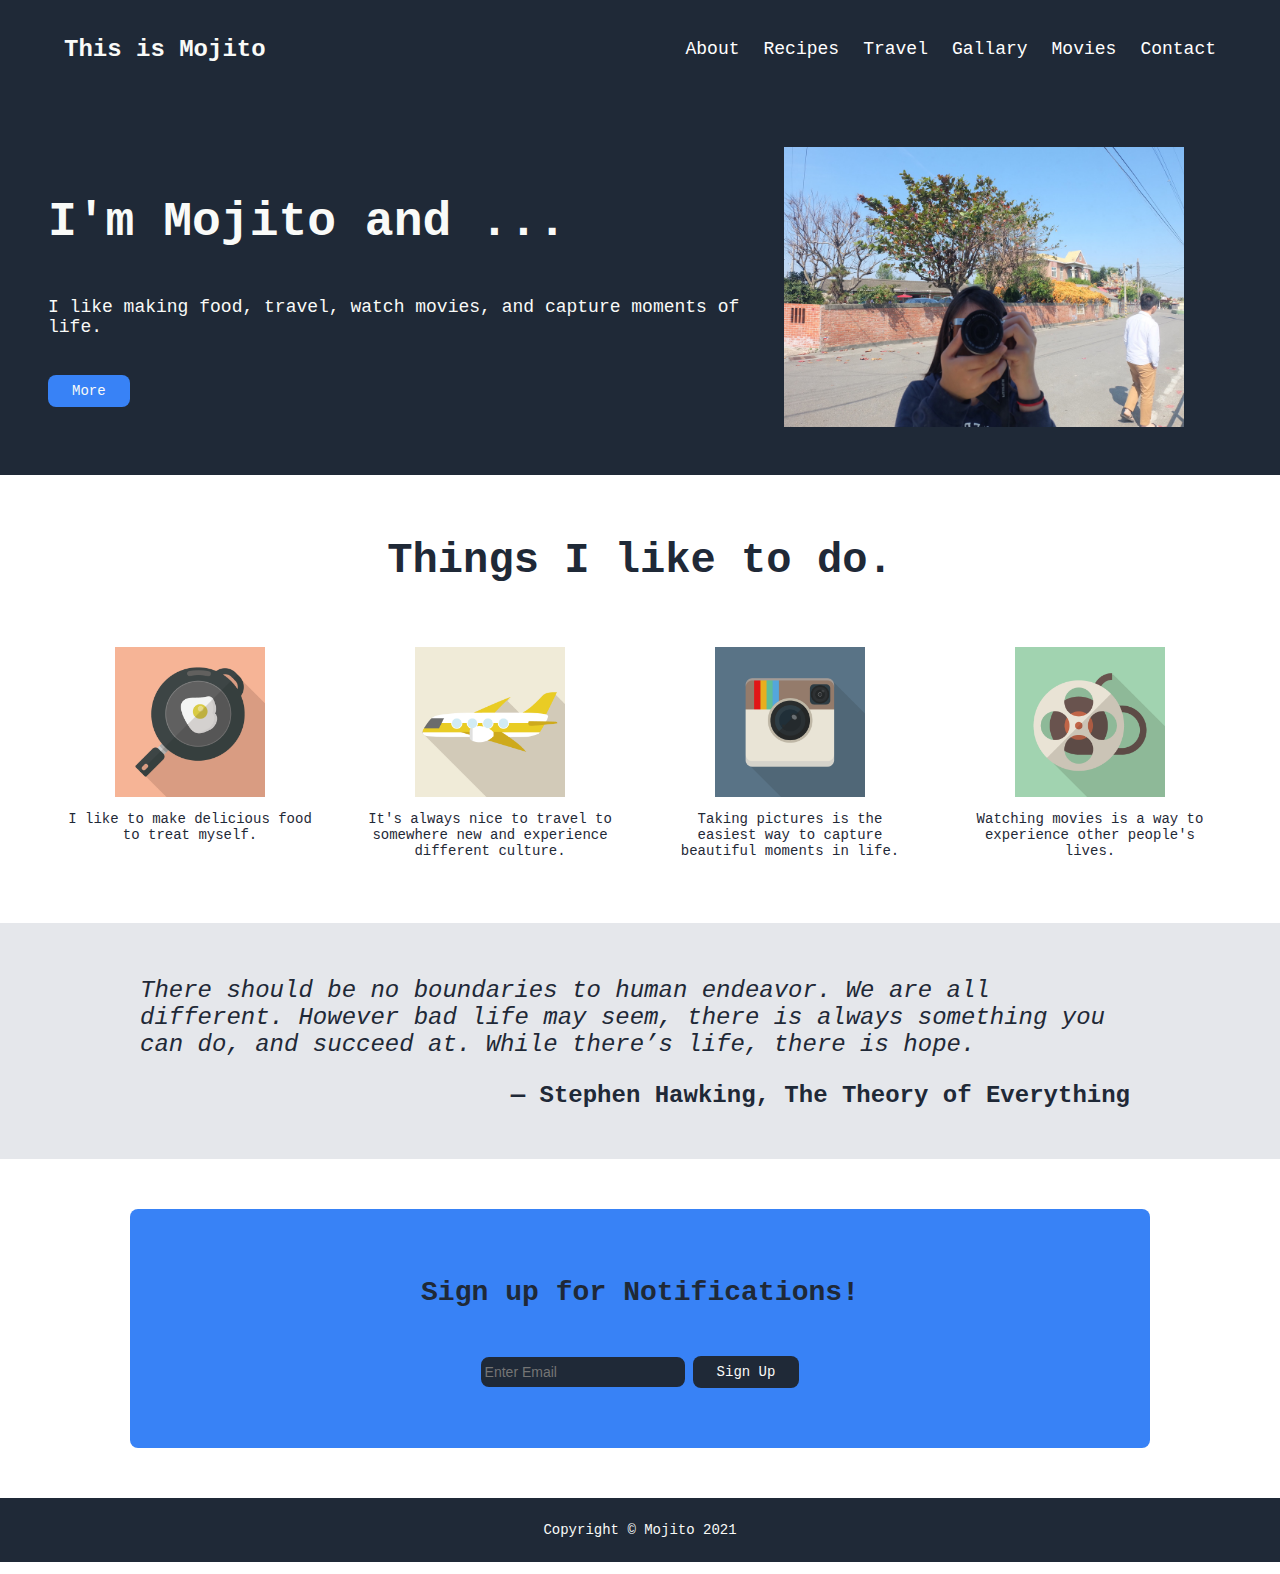
==== index.html @ a1afdc86 "landing page finished" ====
<!DOCTYPE html>
<html lang="en">
<head>
    <meta charset="UTF-8">
    <meta http-equiv="X-UA-Compatible" content="IE=edge">
    <meta name="viewport" content="width=device-width, initial-scale=1.0">
    <title>Landing Page</title>
    <link rel="stylesheet" href="./index.css">
</head>
<body>
    <div class="header">
        <h2>This is Mojito</h2>
        <ul>
            <li><a href="#">About</a></li>
            <li><a href="../odin-recipes/index.html">Recipes</a></li>
            <li><a href="#">Travel</a></li>
            <li><a href="#">Gallary</a></li>
            <li><a href="#">Movies</a></li>
            <li><a href="#">Contact</a></li>
        </ul>
    </div>
    <div class="intro">
        <div class="intro-text">
            <h3 class="highlight">I'm Mojito and ...</h3>
            <p>I like making food, travel, watch movies, and capture moments of life.</p>
            <button class="more">More</button>
        </div>
        <img src="./me.jpeg" alt="me">
    </div>
    <div class="detail">
        <div class="detail-title">
            <h3>Things I like to do.</h3>
        </div>
        <div class="items">
            <div class="cook">
                <img src="./cook.png" alt="cooking">
                <p>I like to make delicious food to treat myself.</p>
            </div>
            <div class="travel">
                <img src="./travel.png" alt="airplane">
                <p>It's always nice to travel to somewhere new and experience different culture.</p>
            </div>
            <div class="photo">
                <img src="./photo.png" alt="camera">
                <p>Taking pictures is the easiest way to capture beautiful moments in life.</p>
            </div>
            <div class="movie">
                <img src="./movie.png" alt="film">
                <p>Watching movies is a way to experience other people's lives.</p>
            </div>
        </div>
    </div>
    <div class="quote">
        <blockquote>
            <em>There should be no boundaries to human endeavor. We are all different. However bad life may seem, there is always something you can do, and succeed at. While there’s life, there is hope.</em>
        </blockquote>
        <figcaption>
            &mdash; Stephen Hawking, The Theory of Everything
        </figcaption>
    </div>
    <div class="sign-up">
        <h3>Sign up for Notifications!</h3>
        <div class="email">
            <input type="text" placeholder="Enter Email" name="email">
            <button>Sign Up</button>
        </div>
    </div>
    <div class="footer">
        Copyright © Mojito 2021
    </div>
</body>
</html>
---- index.css ----
body {
    font-family: monospace, roboto, sans-serif;
    display: flex;
    flex-direction: column;
    justify-content: space-between;
    margin: 0;
}

.header{
    background-color: #1f2937;
    display: flex;
    justify-content: space-between;
    padding: 16px;
    color: #f9faf8;
}

h2 {
    font-size: 24px;
    margin-left: 48px;
    display: flex;
    align-items: center;
}

ul {
    display: flex;
    align-items: center;
    gap: 24px;
    margin-right: 48px;
    font-size: 18px;
}

li {
    list-style-type: none;
}

a {
    color: white;
    text-decoration: none;
}

.intro {
    display: flex;
    flex-direction: row;
    justify-content: space-around;
    padding: 48px;
    background-color: #1f2937;
}

.highlight {
    font-size: 48px;
    font-weight:bolder;
}

.intro-text {
    color:#f9faf8;
}

.intro-text p {
    font-size: 18px;
}

.more {
    font-family: monospace, roboto, sans-serif;
    font-size: 14px;
    color: #f9faf8;
    background-color: #3882f6;
    border: none;
    border-radius: 8px;
    padding: 8px 24px;
    margin: 20px 0;
}

.intro img {
    width: 400px;
    margin-right: 48px;
}


.items {
    display: flex;
    flex-direction: row;
    justify-content: center;
}

.detail {
    color: #1f2937;
    padding-bottom: 50px;
}

.detail-title {
    text-align: center;
    padding: 20px 0;
    font-size: 36px;
    font-weight: bolder;

}

.cook, .travel, .photo, .movie {
    width: 250px;
    padding: 0;
    display: flex;
    flex-direction: column;
    text-align: center;
    align-items: center;
    margin: 0 25px;
}

.items p {
    font-size: 14px;
}

.items img {
    width: 150px;
}

.quote {
    background-color: #e5e7eb;
    color: #1f2937;
    padding: 30px 100px 50px 100px;
    font-size: 24px;
    font-weight:lighter;
}

.quote figcaption {
    font-weight: bold;
    text-align: right;
    margin-right: 50px;
}

.sign-up{
    color: #1f2937;
    font-size: 24px;
    background-color: #3882f6;
    text-align: center;
    margin: 50px 130px;
    padding: 40px 20px;
    border-radius: 8px;
}

.email {
    display: flex;
    flex-direction: row;
    justify-content: center;
    align-items: center;
    gap: 8px;
}

input[type=text] {
    color: #f9faf8;
    font-size: 14px;
    height: 24px;
    width: 20%;
    border: 2px solid #1f2937;
    border-radius: 8px;
    background-color: #1f2937;
}

.email button {
    font-family: monospace, roboto, sans-serif;
    font-size: 14px;
    color: #f9faf8;
    background-color: #1f2937;
    border: none;
    border-radius: 8px;
    padding: 8px 24px;
    margin: 20px 0;
}

.footer {
    background-color:#1f2937;
    color: #f9faf8;
    font-size: 14px;
    padding: 24px;
    text-align: center;
}
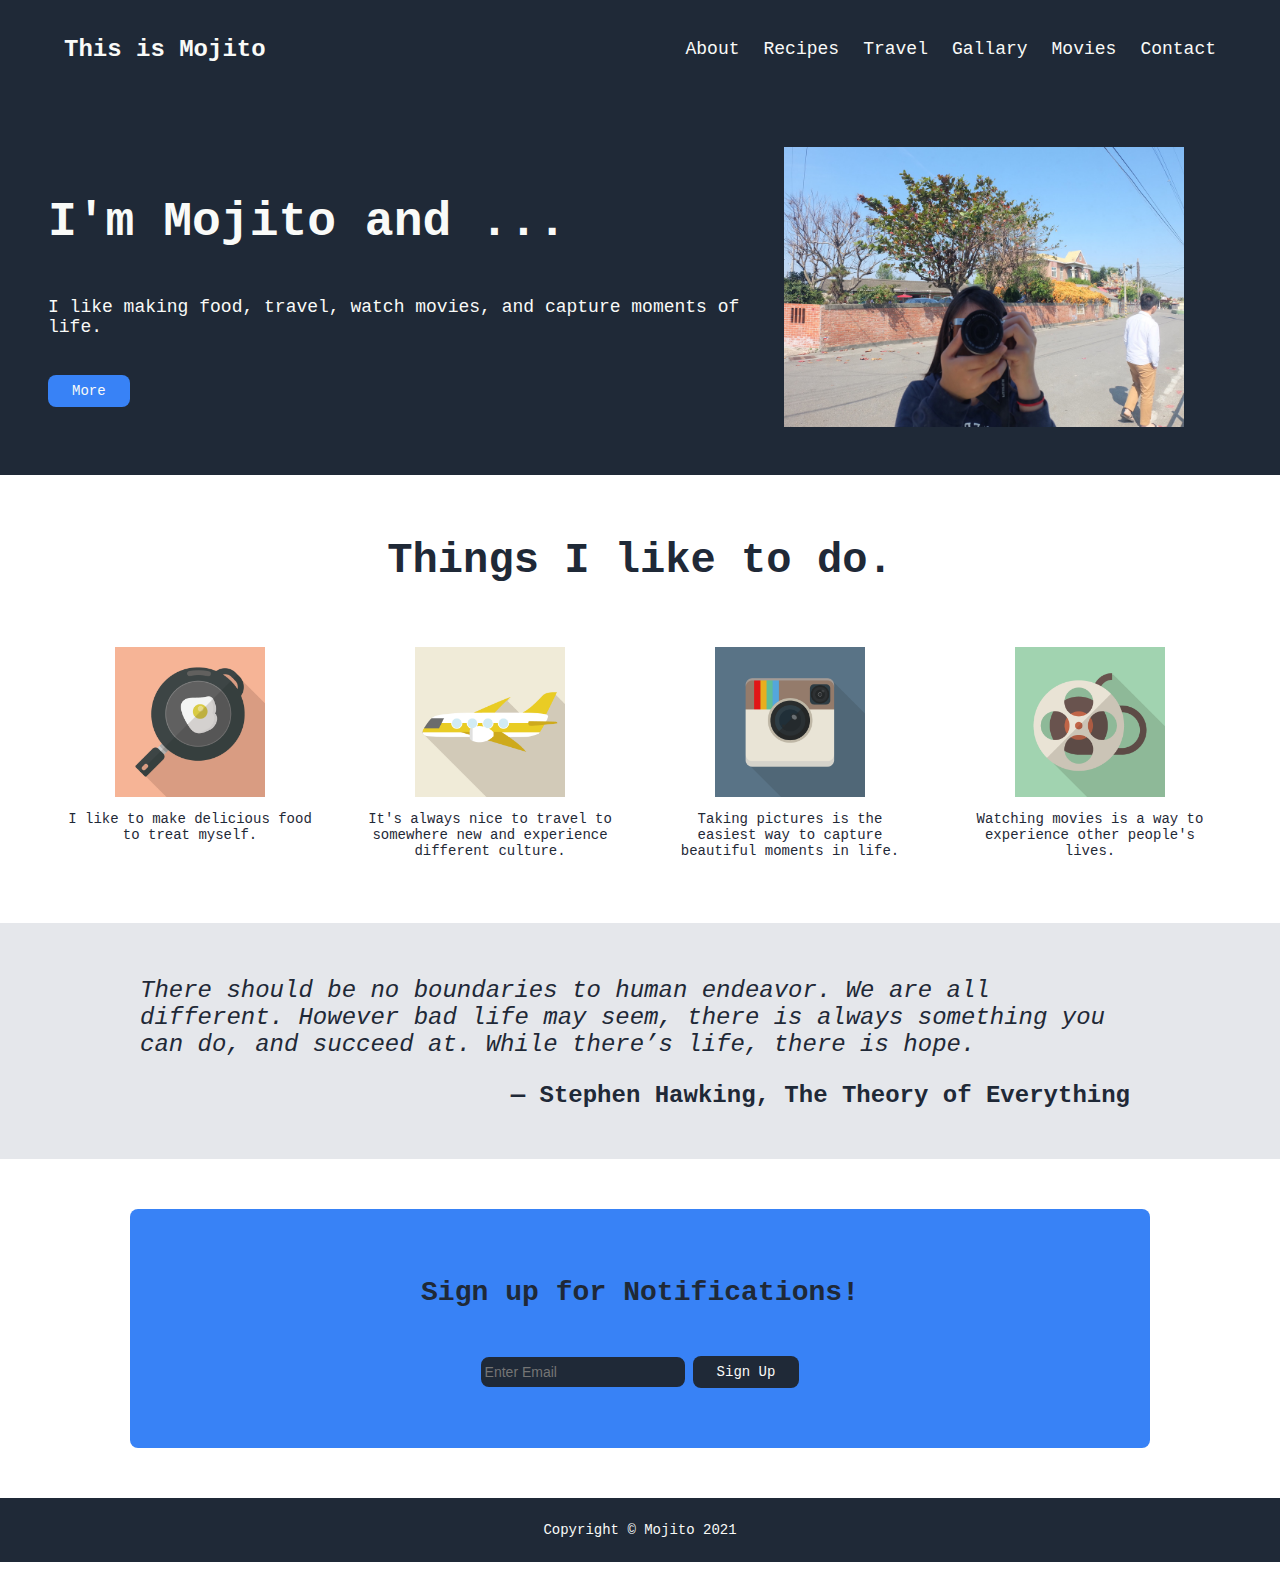
==== commit fefff3b4: "connect to recipe page and add links to logo" ====
--- a/index.html
+++ b/index.html
@@ -9,10 +9,10 @@
 </head>
 <body>
     <div class="header">
-        <h2>This is Mojito</h2>
+        <h2><a href="../odin-landing_page/index.html">This is Mojito</a></h2>
         <ul>
             <li><a href="#">About</a></li>
-            <li><a href="../odin-recipes/index.html">Recipes</a></li>
+            <li><a href="../odin-recipes/recipe_index.html">Recipes</a></li>
             <li><a href="#">Travel</a></li>
             <li><a href="#">Gallary</a></li>
             <li><a href="#">Movies</a></li>
@@ -25,7 +25,7 @@
             <p>I like making food, travel, watch movies, and capture moments of life.</p>
             <button class="more">More</button>
         </div>
-        <img src="./me.jpeg" alt="me">
+        <img src="./images/me.jpeg" alt="me">
     </div>
     <div class="detail">
         <div class="detail-title">
@@ -33,19 +33,19 @@
         </div>
         <div class="items">
             <div class="cook">
-                <img src="./cook.png" alt="cooking">
+                <img src="./images/cook.png" alt="cooking">
                 <p>I like to make delicious food to treat myself.</p>
             </div>
             <div class="travel">
-                <img src="./travel.png" alt="airplane">
+                <img src="./images/travel.png" alt="airplane">
                 <p>It's always nice to travel to somewhere new and experience different culture.</p>
             </div>
             <div class="photo">
-                <img src="./photo.png" alt="camera">
+                <img src="./images/photo.png" alt="camera">
                 <p>Taking pictures is the easiest way to capture beautiful moments in life.</p>
             </div>
             <div class="movie">
-                <img src="./movie.png" alt="film">
+                <img src="./images/movie.png" alt="film">
                 <p>Watching movies is a way to experience other people's lives.</p>
             </div>
         </div>
--- a/index.css
+++ b/index.css
@@ -34,7 +34,7 @@
 }
 
 a {
-    color: white;
+    color: #f9faf8;
     text-decoration: none;
 }
 
@@ -92,7 +92,6 @@
     padding: 20px 0;
     font-size: 36px;
     font-weight: bolder;
-
 }
 
 .cook, .travel, .photo, .movie {
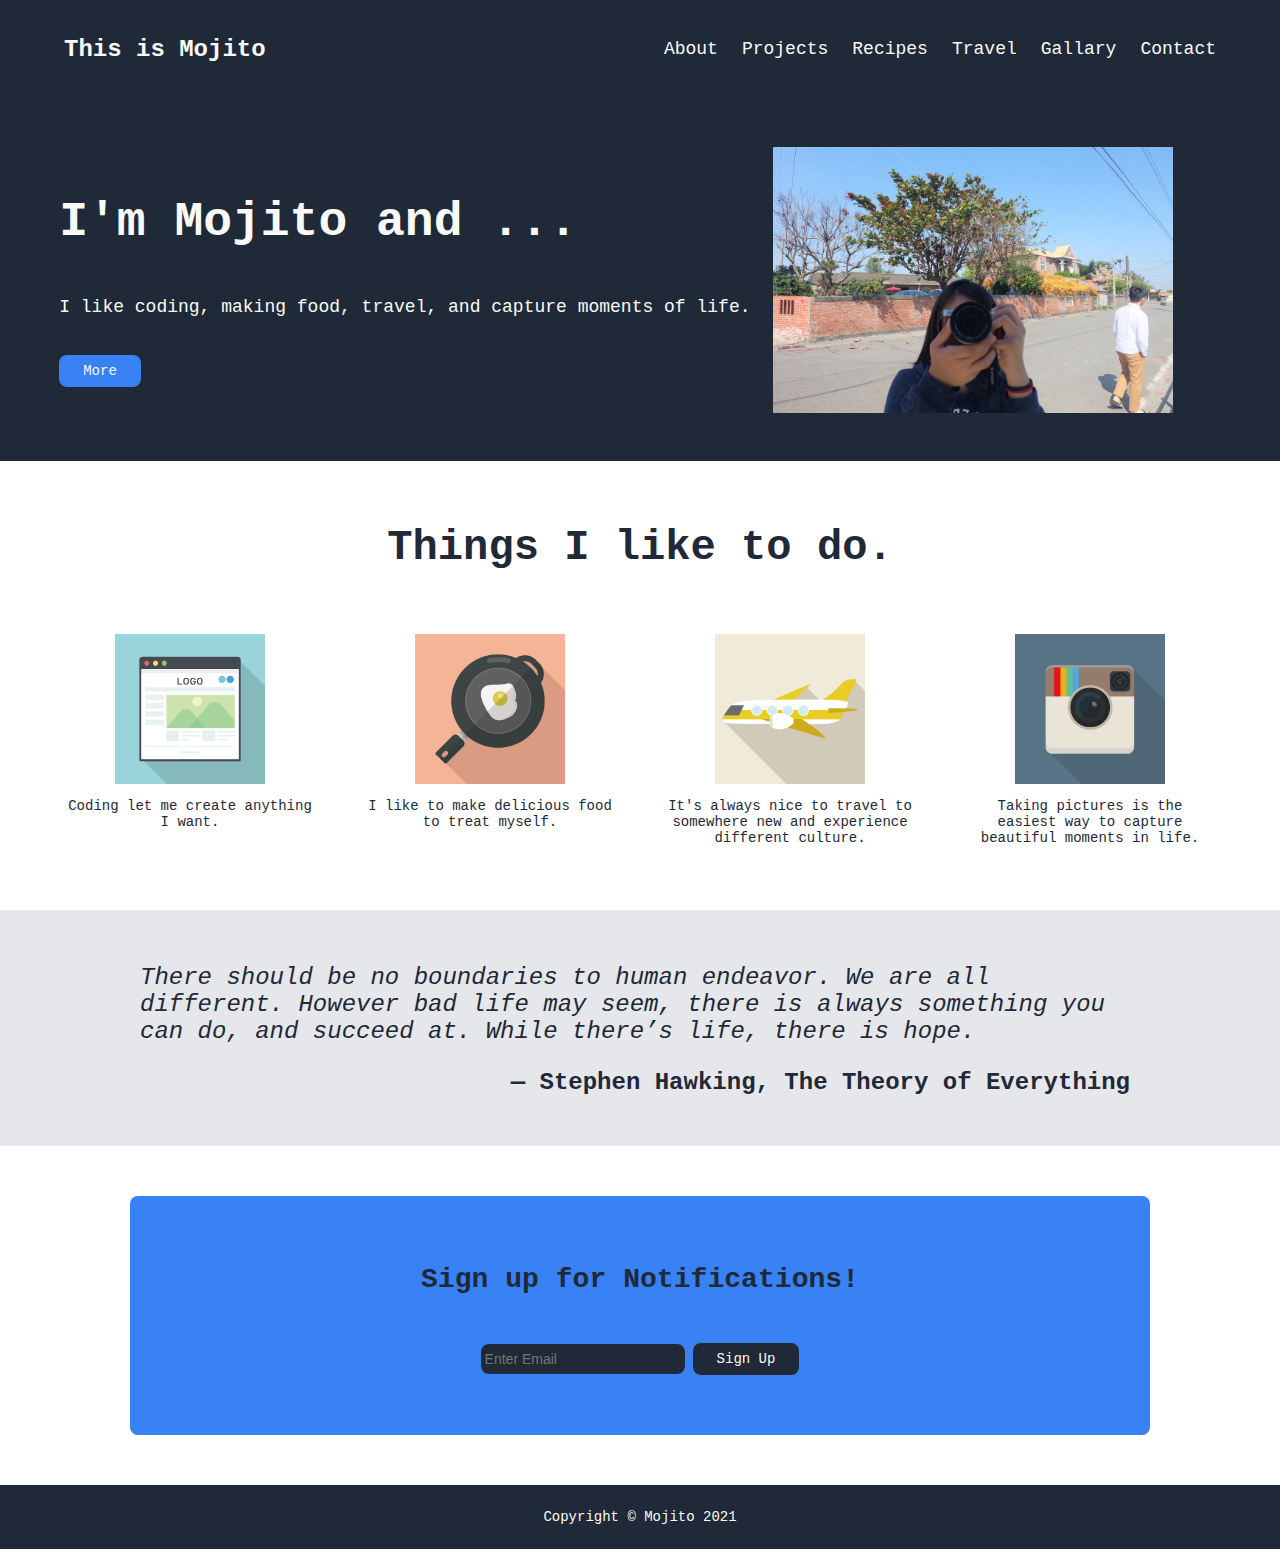
==== commit a7fe3561: "add recipes page" ====
--- a/index.html
+++ b/index.html
@@ -12,17 +12,17 @@
         <h2><a href="../odin-landing_page/index.html">This is Mojito</a></h2>
         <ul>
             <li><a href="#">About</a></li>
-            <li><a href="../odin-recipes/recipe_index.html">Recipes</a></li>
+            <li><a href="#">Projects</a></li>
+            <li><a href="./recipes/recipe_index.html">Recipes</a></li>
             <li><a href="#">Travel</a></li>
             <li><a href="#">Gallary</a></li>
-            <li><a href="#">Movies</a></li>
             <li><a href="#">Contact</a></li>
         </ul>
     </div>
     <div class="intro">
         <div class="intro-text">
             <h3 class="highlight">I'm Mojito and ...</h3>
-            <p>I like making food, travel, watch movies, and capture moments of life.</p>
+            <p>I like coding, making food, travel, and capture moments of life.</p>
             <button class="more">More</button>
         </div>
         <img src="./images/me.jpeg" alt="me">
@@ -32,6 +32,10 @@
             <h3>Things I like to do.</h3>
         </div>
         <div class="items">
+            <div class="web">
+                <img src="./images/web.png" alt="film">
+                <p>Coding let me create anything I want.</p>
+            </div>
             <div class="cook">
                 <img src="./images/cook.png" alt="cooking">
                 <p>I like to make delicious food to treat myself.</p>
@@ -43,10 +47,6 @@
             <div class="photo">
                 <img src="./images/photo.png" alt="camera">
                 <p>Taking pictures is the easiest way to capture beautiful moments in life.</p>
-            </div>
-            <div class="movie">
-                <img src="./images/movie.png" alt="film">
-                <p>Watching movies is a way to experience other people's lives.</p>
             </div>
         </div>
     </div>
--- a/index.css
+++ b/index.css
@@ -94,7 +94,7 @@
     font-weight: bolder;
 }
 
-.cook, .travel, .photo, .movie {
+.web, .cook, .travel, .photo {
     width: 250px;
     padding: 0;
     display: flex;
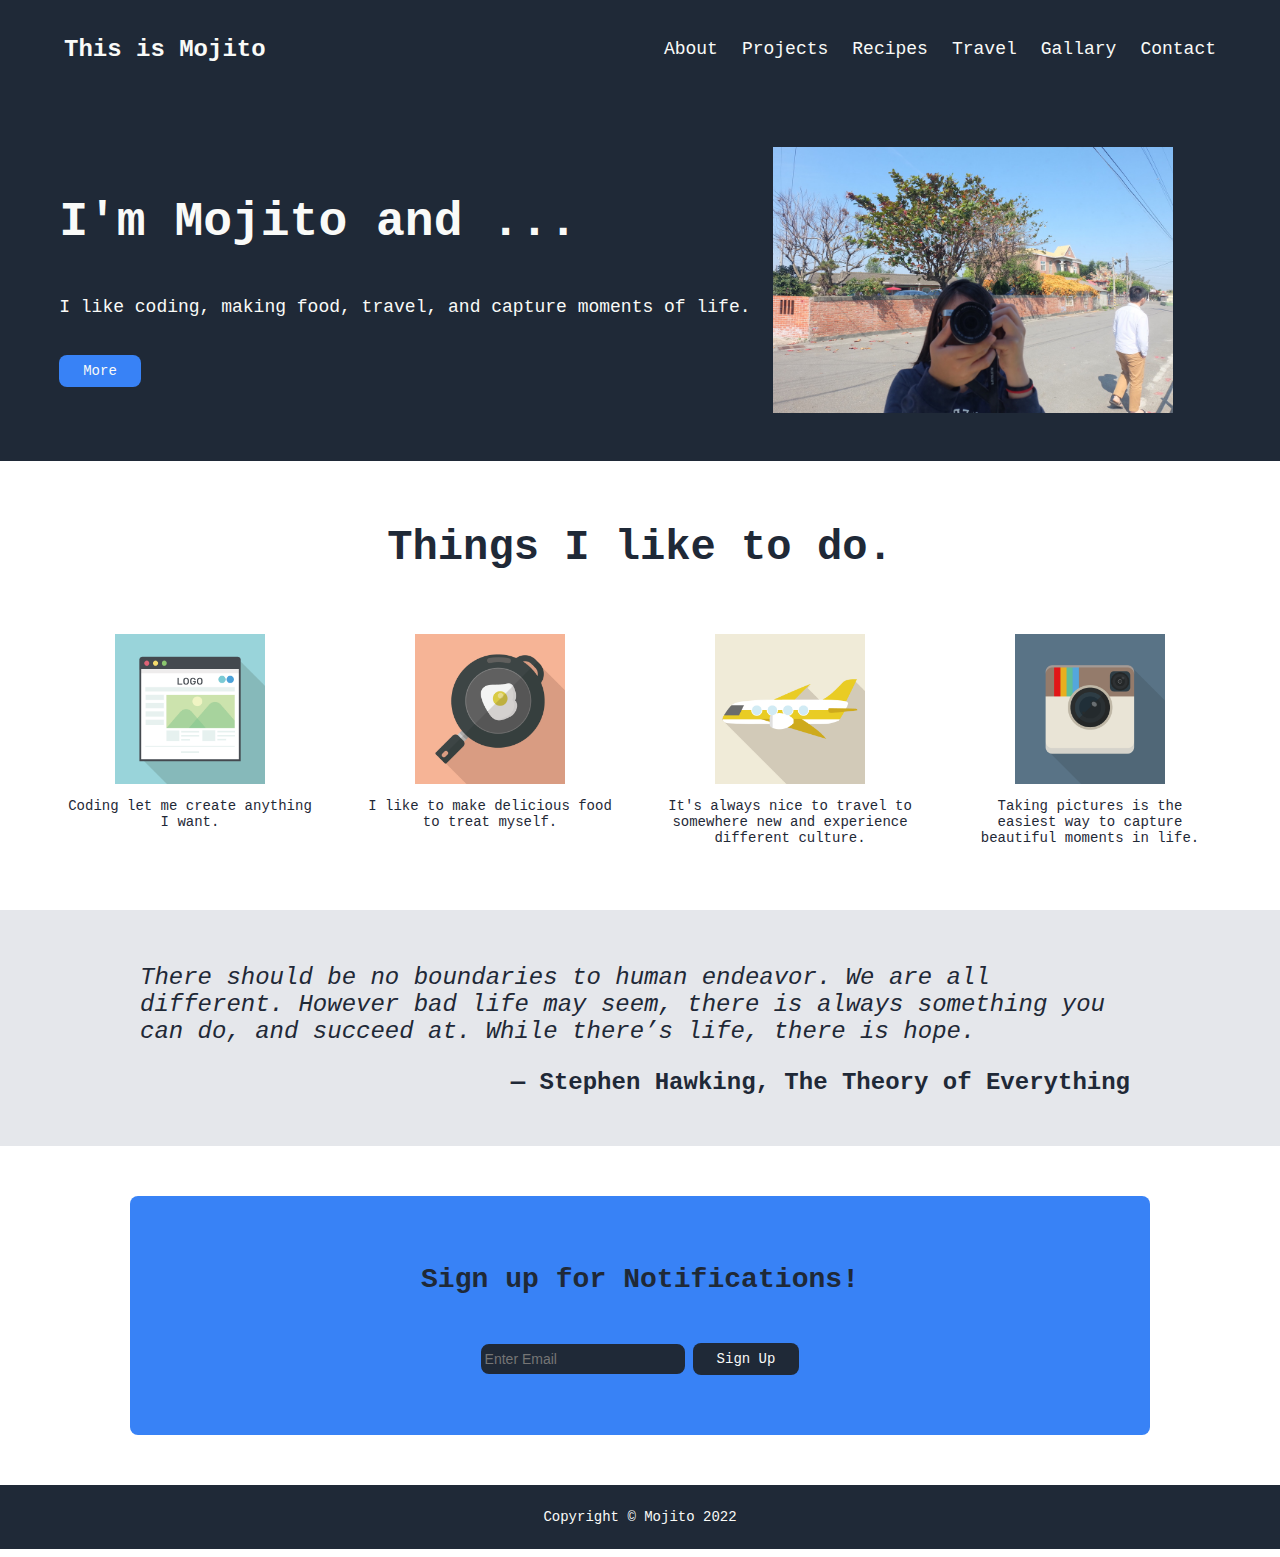
==== commit 92589170: "update footer" ====
--- a/index.html
+++ b/index.html
@@ -5,15 +5,15 @@
     <meta http-equiv="X-UA-Compatible" content="IE=edge">
     <meta name="viewport" content="width=device-width, initial-scale=1.0">
     <title>Landing Page</title>
-    <link rel="stylesheet" href="./index.css">
+    <link rel="stylesheet" href="./style.css">
 </head>
 <body>
     <div class="header">
-        <h2><a href="../odin-landing_page/index.html">This is Mojito</a></h2>
+        <h2><a href="./index.html">This is Mojito</a></h2>
         <ul>
             <li><a href="#">About</a></li>
             <li><a href="#">Projects</a></li>
-            <li><a href="./recipes/recipe_index.html">Recipes</a></li>
+            <li><a href="./recipe/index.html">Recipes</a></li>
             <li><a href="#">Travel</a></li>
             <li><a href="#">Gallary</a></li>
             <li><a href="#">Contact</a></li>
@@ -66,7 +66,7 @@
         </div>
     </div>
     <div class="footer">
-        Copyright © Mojito 2021
+        Copyright © Mojito 2022
     </div>
 </body>
 </html>--- a/style.css
+++ b/style.css
@@ -0,0 +1,174 @@
+body {
+    font-family: monospace, roboto, sans-serif;
+    display: flex;
+    flex-direction: column;
+    justify-content: space-between;
+    margin: 0;
+}
+
+.header{
+    background-color: #1f2937;
+    display: flex;
+    justify-content: space-between;
+    padding: 16px;
+    color: #f9faf8;
+}
+
+h2 {
+    font-size: 24px;
+    margin-left: 48px;
+    display: flex;
+    align-items: center;
+}
+
+ul {
+    display: flex;
+    align-items: center;
+    gap: 24px;
+    margin-right: 48px;
+    font-size: 18px;
+}
+
+li {
+    list-style-type: none;
+}
+
+a {
+    color: #f9faf8;
+    text-decoration: none;
+}
+
+.intro {
+    display: flex;
+    flex-direction: row;
+    justify-content: space-around;
+    padding: 48px;
+    background-color: #1f2937;
+}
+
+.highlight {
+    font-size: 48px;
+    font-weight:bolder;
+}
+
+.intro-text {
+    color:#f9faf8;
+}
+
+.intro-text p {
+    font-size: 18px;
+}
+
+.more {
+    font-family: monospace, roboto, sans-serif;
+    font-size: 14px;
+    color: #f9faf8;
+    background-color: #3882f6;
+    border: none;
+    border-radius: 8px;
+    padding: 8px 24px;
+    margin: 20px 0;
+}
+
+.intro img {
+    width: 400px;
+    margin-right: 48px;
+}
+
+
+.items {
+    display: flex;
+    flex-direction: row;
+    justify-content: center;
+}
+
+.detail {
+    color: #1f2937;
+    padding-bottom: 50px;
+}
+
+.detail-title {
+    text-align: center;
+    padding: 20px 0;
+    font-size: 36px;
+    font-weight: bolder;
+}
+
+.web, .cook, .travel, .photo {
+    width: 250px;
+    padding: 0;
+    display: flex;
+    flex-direction: column;
+    text-align: center;
+    align-items: center;
+    margin: 0 25px;
+}
+
+.items p {
+    font-size: 14px;
+}
+
+.items img {
+    width: 150px;
+}
+
+.quote {
+    background-color: #e5e7eb;
+    color: #1f2937;
+    padding: 30px 100px 50px 100px;
+    font-size: 24px;
+    font-weight:lighter;
+}
+
+.quote figcaption {
+    font-weight: bold;
+    text-align: right;
+    margin-right: 50px;
+}
+
+.sign-up{
+    color: #1f2937;
+    font-size: 24px;
+    background-color: #3882f6;
+    text-align: center;
+    margin: 50px 130px;
+    padding: 40px 20px;
+    border-radius: 8px;
+}
+
+.email {
+    display: flex;
+    flex-direction: row;
+    justify-content: center;
+    align-items: center;
+    gap: 8px;
+}
+
+input[type=text] {
+    color: #f9faf8;
+    font-size: 14px;
+    height: 24px;
+    width: 20%;
+    border: 2px solid #1f2937;
+    border-radius: 8px;
+    background-color: #1f2937;
+}
+
+.email button {
+    font-family: monospace, roboto, sans-serif;
+    font-size: 14px;
+    color: #f9faf8;
+    background-color: #1f2937;
+    border: none;
+    border-radius: 8px;
+    padding: 8px 24px;
+    margin: 20px 0;
+}
+
+.footer {
+    background-color:#1f2937;
+    color: #f9faf8;
+    font-size: 14px;
+    padding: 24px;
+    text-align: center;
+}